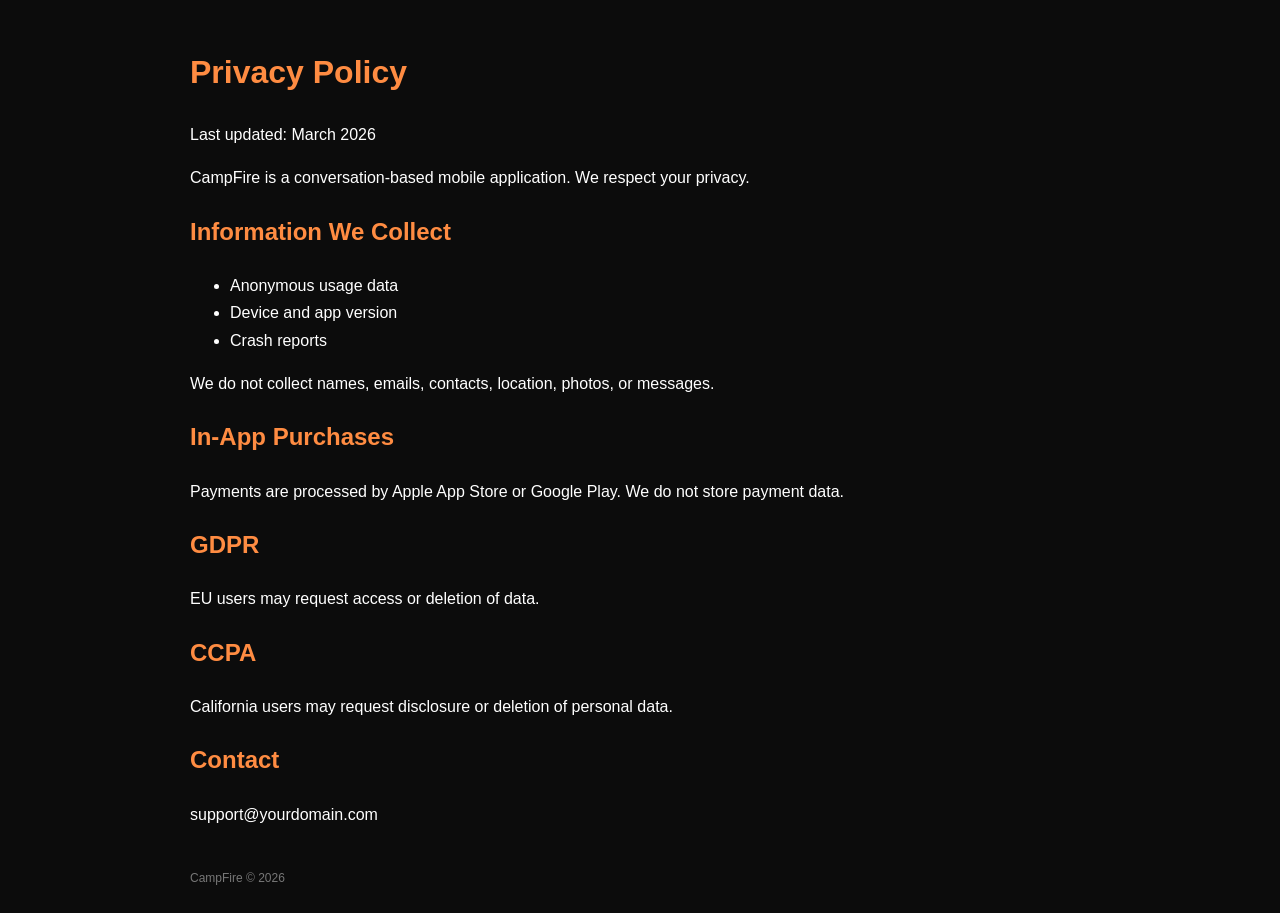
==== privacy-en.html @ 6f3468bf "Create privacy-en.html" ====
<!DOCTYPE html>
<html lang="en">
<head>
<meta charset="UTF-8" />
<title>Privacy Policy – CampFire</title>
<link rel="stylesheet" href="style.css" />
</head>
<body>
<div class="container">

<h1>Privacy Policy</h1>
<p>Last updated: March 2026</p>

<p>CampFire is a conversation-based mobile application. We respect your privacy.</p>

<h2>Information We Collect</h2>
<ul>
  <li>Anonymous usage data</li>
  <li>Device and app version</li>
  <li>Crash reports</li>
</ul>

<p>We do not collect names, emails, contacts, location, photos, or messages.</p>

<h2>In-App Purchases</h2>
<p>Payments are processed by Apple App Store or Google Play. We do not store payment data.</p>

<h2>GDPR</h2>
<p>EU users may request access or deletion of data.</p>

<h2>CCPA</h2>
<p>California users may request disclosure or deletion of personal data.</p>

<h2>Contact</h2>
<p>support@yourdomain.com</p>

<div class="footer">CampFire © 2026</div>
</div>
</body>
</html>
---- style.css ----
body {
  font-family: -apple-system, BlinkMacSystemFont, Arial, sans-serif;
  background: #0c0c0c;
  color: #ffffff;
  margin: 0;
  padding: 24px;
}

.container {
  max-width: 900px;
  margin: auto;
  line-height: 1.7;
}

h1, h2 {
  color: #ff8c42;
}

a {
  color: #ff8c42;
  text-decoration: none;
}

.lang {
  margin-bottom: 24px;
}

.footer {
  margin-top: 40px;
  font-size: 12px;
  color: #777;
}
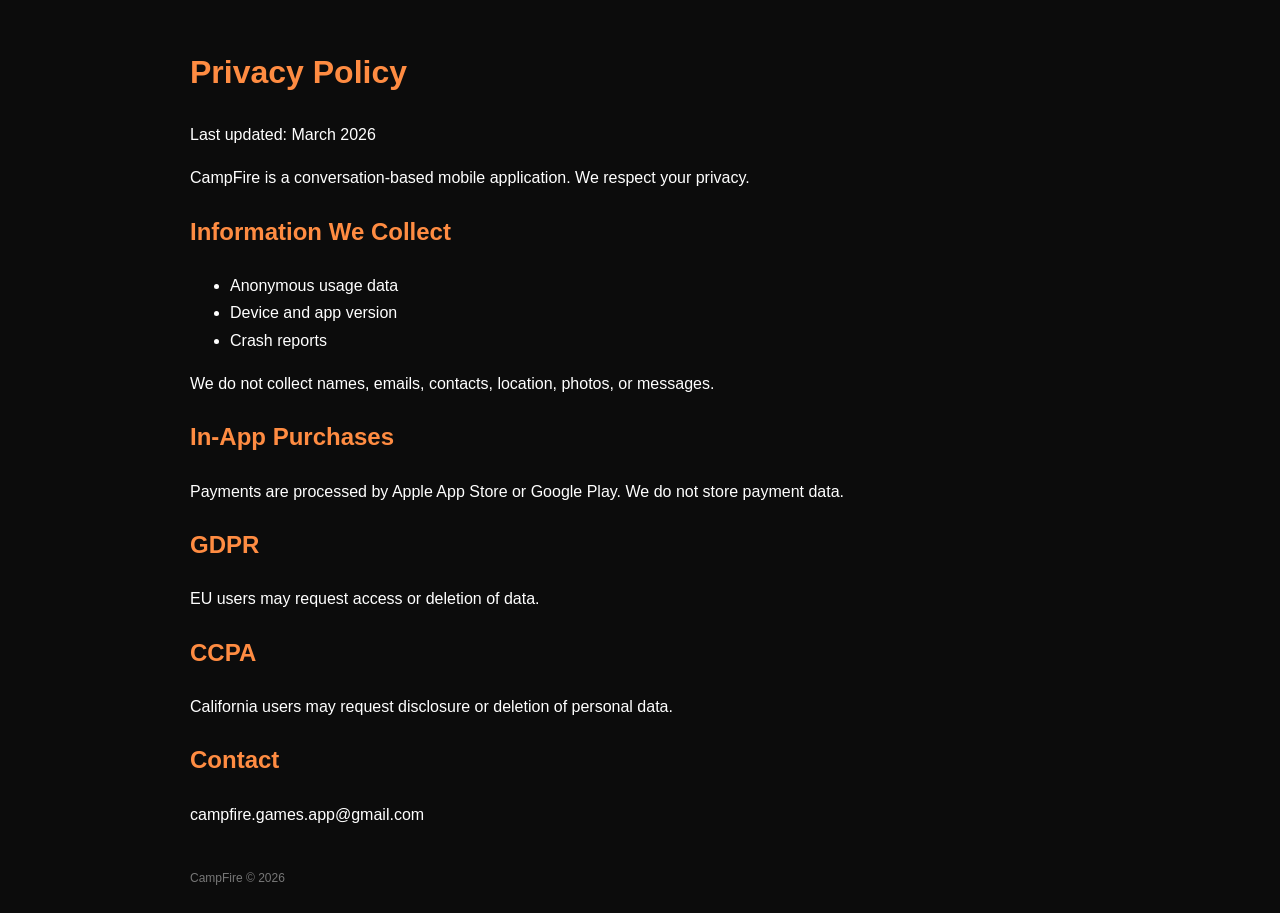
==== commit 833b74c8: "Update privacy-en.html" ====
--- a/privacy-en.html
+++ b/privacy-en.html
@@ -32,7 +32,7 @@
 <p>California users may request disclosure or deletion of personal data.</p>
 
 <h2>Contact</h2>
-<p>support@yourdomain.com</p>
+<p>campfire.games.app@gmail.com</p>
 
 <div class="footer">CampFire © 2026</div>
 </div>
